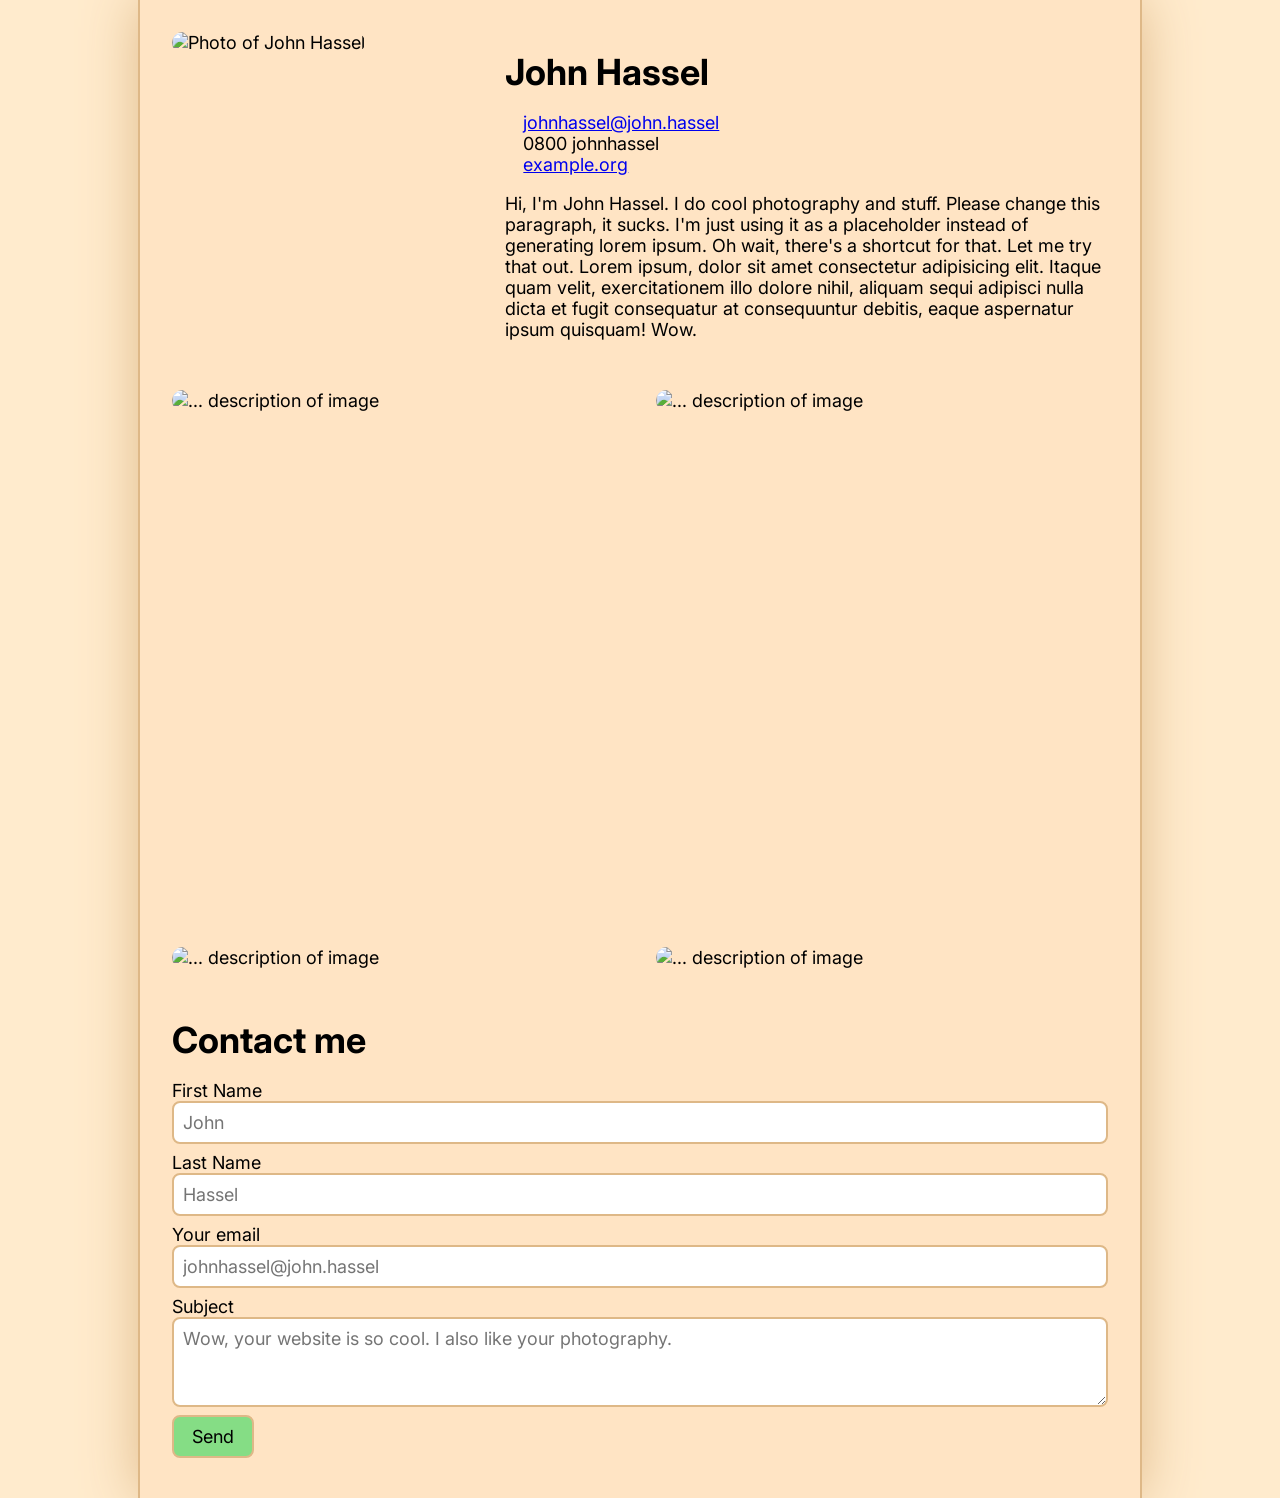
==== index.html @ 99760f8b "fix up some form stuff" ====
<!DOCTYPE html>
<html lang="en">
    <head>
        <title>John Hassel portfolio</title>

        <link rel="stylesheet" type="text/css" href="/main.css">
        <script defer src="/main.js"></script>

        <meta name="viewport" content="width=device-width">

        <!-- google fonts -->
        <link rel="preconnect" href="https://fonts.googleapis.com">
        <link rel="preconnect" href="https://fonts.gstatic.com" crossorigin>
        <link
            href="https://fonts.googleapis.com/css2?family=Inter:ital,opsz,wght@0,14..32,100..900;1,14..32,100..900&family=Open+Sans:ital,wght@0,300..800;1,300..800&display=swap"
            rel="stylesheet">

        <!-- fontawesome icons -->
        <script defer src="https://kit.fontawesome.com/411121b19e.js"
            crossorigin="anonymous"></script>
    </head>

    <body>
        <main>
            <section id="photo-contact">
                <div id="photo-container">
                    <img
                        src="https://placehold.co/600x800"
                        alt="Photo of John Hassel"
                    >
                </div>

                <section id="contact-info">
                    <h3>John Hassel</h3>
                    <ul>
                        <li class="email-contact">
                            <i class="fa-solid fa-envelope-open"></i>
                            <a href="mailto:johnhassel@john.hassel">
                                johnhassel@john.hassel
                            </a>
                        </li>
                        <li class="phone-contact">
                            <i class="fa-solid fa-phone"></i>
                            0800 johnhassel
                        </li>
                        <li class="website-contact">
                            <i class="fa-solid fa-globe"></i>
                            <a href="https://example.org/">example.org</a>
                        </li>
                    </ul>
                    <p>
                        Hi, I'm John Hassel. I do cool photography and stuff.
                        Please change this paragraph, it sucks. I'm just using
                        it as a placeholder instead of generating lorem ipsum.
                        Oh wait, there's a shortcut for that. Let me try that
                        out. Lorem ipsum, dolor sit amet consectetur adipisicing
                        elit. Itaque quam velit, exercitationem illo dolore
                        nihil, aliquam sequi adipisci nulla dicta et fugit
                        consequatur at consequuntur debitis, eaque aspernatur
                        ipsum quisquam! Wow.
                    </p>
                </section>
            </section>

            <section class="image-row">
                <img
                    src="https://placehold.co/600x400"
                    alt="... description of image"
                >
                <img
                    src="https://placehold.co/400x300"
                    alt="... description of image"
                >
            </section>

            <section class="video-montage">
                <video aria-label="... description of video">
                    <source src="https://placehold.co/1920x1080">
                    <source src="https://placeholdervideo.dev/1920x1080">
                </video>
            </section>

            <section class="image-row">
                <img
                    src="https://placehold.co/400x300"
                    alt="... description of image"
                >
                <img
                    src="https://placehold.co/600x400"
                    alt="... description of image"
                >
            </section>

            <form id="contact-form" action="/form_submit.html">
                <h3>Contact me</h3>
                <label for="fname">First Name</label>
                <input
                    type="text"
                    id="fname"
                    name="firstname"
                    placeholder="John"
                >

                <label for="lname">Last Name</label>
                <input
                    type="text"
                    id="lname"
                    name="lastname"
                    placeholder="Hassel"
                >

                <label for="email">Your email</label>
                <input
                    type="email"
                    id="email"
                    name="email"
                    autocomplete="on"
                    placeholder="johnhassel@john.hassel"
                >

                <label for="subject">Subject</label>
                <textarea
                    id="subject"
                    name="subject"
                    placeholder="Wow, your website is so cool. I also like your photography."
                ></textarea>

                <input type="submit" value="Send">
            </form>
        </main>
    </body>
</html>
---- main.css ----
:root {
    --background-color: blanchedalmond;
    --body-color: bisque;
    --border-color: burlywood;

    --confirm: #85dd85;
    --confirm-hover: #7dc97d;

    --normal-gap: 32px;
}

html {
    background-color: var(--background-color);

    width: 100%;
    min-height: 100%;

    font-size: large;
    font-family: "Inter", sans-serif;
}

body {
    background-color: var(--body-color);
    box-shadow: 0 0 3em var(--border-color);
    outline: 2px var(--border-color) solid;

    width: 100%;
    max-width: 1000px;
    box-sizing: border-box;
    margin: auto;
    padding: var(--normal-gap);

    /* animation-duration: 1s;
    animation-timing-function: ease-out;
    animation-name: animate-body; */
}

main * {
    animation-duration: 0.5s;
    animation-name: animate-fade;
    /*animation-fill-mode: backwards;*/
}

main {
    display: flex;
    flex-direction: column;
    gap: var(--normal-gap);
}

h3 {
    font-size: 2em;
    margin: 0.5em 0;
}

/* image and video */

img,
video {
    border-radius: 1em;
}

video {
    width: 100%;
}

/* image row sections */

section.image-row {
    display: flex;
    flex-direction: row;
    gap: var(--normal-gap);
}

section.image-row img {
    width: 100%;
    height: auto;
    min-width: 0;
}

/* photo-contact section */

#photo-contact {
    display: flex;
    gap: var(--normal-gap);
}

#photo-container {
    flex: 1 1 0;
}

#photo-container img {
    width: 100%;
}

#contact-info {
    flex: 2 2 0;
    flex-direction: column;
}

/* contact info list */
#contact-info ul {
    list-style-type: none;
    padding-left: 1em;
}

/* media queries */

@media screen and (max-width: 800px) {
    section.image-row {
        flex-direction: column;
    }

    #photo-container {
        flex: 2 2 0;
    }
}

@media screen and (max-width: 600px) {
    #photo-contact {
        flex-direction: column;
        gap: 0;
    }

    #photo-container {
        width: 100% !important;
    }
}

/* keyframes for animations */

@keyframes animate-body {
    0% {
        opacity: 0;
        transform: scale(10, 1);
    }

    100% {
        opacity: 1;
        transform: none;
    }
}

@keyframes animate-fade {
    0% {
        opacity: 0;
        transform: translate(0, 10px);
    }

    100% {
        opacity: 1;
        transform: none;
    }
}

/* form */

form {
    display: flex;
    flex-direction: column;
}

form :is(label, input, textarea) {
    font-family: inherit;
    font-size: 1rem;
}

form :is(input, textarea) {
    margin-bottom: 8px;
    border-radius: 8px;
    box-sizing: border-box;
    padding: 0.5em;
    border: 2px solid var(--border-color);
}

form textarea {
    min-height: 5em;
    width: 100%;
    resize: vertical;
}

form input[type="submit"] {
    background-color: var(--confirm);
    width: min-content;
    padding: 0.5em 1em;
    transition: background-color 0.2s;
}

form input[type="submit"]:hover {
    background-color: var(--confirm-hover);
}
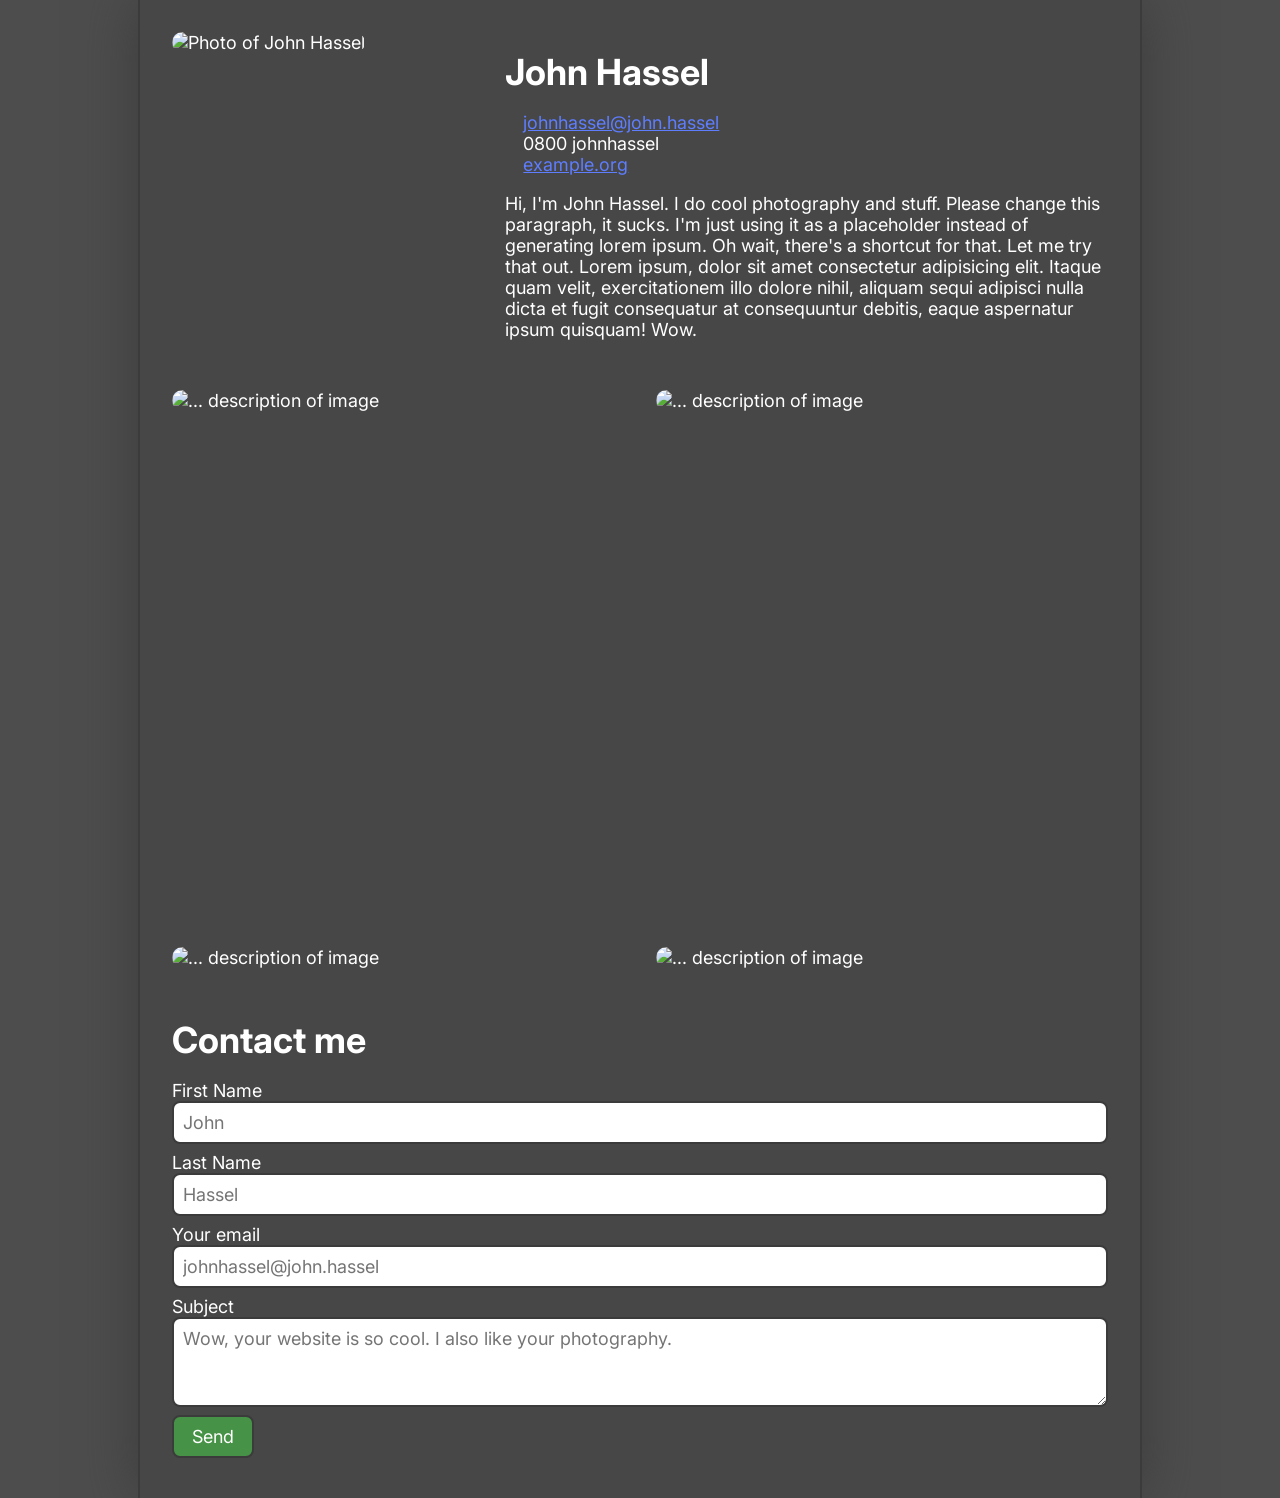
==== commit 1b56209a: "make the animations better" ====
--- a/index.html
+++ b/index.html
@@ -41,7 +41,7 @@
                         </li>
                         <li class="phone-contact">
                             <i class="fa-solid fa-phone"></i>
-                            0800 johnhassel
+                            <span>0800 johnhassel</span>
                         </li>
                         <li class="website-contact">
                             <i class="fa-solid fa-globe"></i>
--- a/main.css
+++ b/main.css
@@ -1,12 +1,33 @@
-:root {
+/* :root {
+    --text-colour: initial;
     --background-color: blanchedalmond;
     --body-color: bisque;
     --border-color: burlywood;
 
+    --link-colour: initial;
+
     --confirm: #85dd85;
     --confirm-hover: #7dc97d;
 
     --normal-gap: 32px;
+} */
+
+:root {
+    --text-colour:         #ffffff;
+    --background-color:    #4d4d4d;
+    --body-color:          #474747;
+    --border-color:        #3b3b3b;
+
+    --link-colour:         #5e7dff;
+    --link-hover-colour:   #4d6ce9;
+    --link-active-colour:  #2e47ad;
+    /*--link-visited-colour: #9c5eff;*/
+    --link-visited-colour: var(--link-colour);
+
+    --confirm:             #469246;
+    --confirm-hover:       #3e813e;
+
+    --normal-gap: 32px;
 }
 
 html {
@@ -17,6 +38,7 @@
 
     font-size: large;
     font-family: "Inter", sans-serif;
+    color: var(--text-colour);
 }
 
 body {
@@ -29,16 +51,6 @@
     box-sizing: border-box;
     margin: auto;
     padding: var(--normal-gap);
-
-    /* animation-duration: 1s;
-    animation-timing-function: ease-out;
-    animation-name: animate-body; */
-}
-
-main * {
-    animation-duration: 0.5s;
-    animation-name: animate-fade;
-    /*animation-fill-mode: backwards;*/
 }
 
 main {
@@ -52,6 +64,22 @@
     margin: 0.5em 0;
 }
 
+a {
+    color: var(--link-colour);
+}
+
+a:hover {
+    color: var(--link-hover-colour);
+}
+
+a:active {
+    color: var(--link-active-colour);
+}
+
+a:visited {
+    color: var(--link-visited-colour);
+}
+
 /* image and video */
 
 img,
@@ -126,32 +154,6 @@
     }
 }
 
-/* keyframes for animations */
-
-@keyframes animate-body {
-    0% {
-        opacity: 0;
-        transform: scale(10, 1);
-    }
-
-    100% {
-        opacity: 1;
-        transform: none;
-    }
-}
-
-@keyframes animate-fade {
-    0% {
-        opacity: 0;
-        transform: translate(0, 10px);
-    }
-
-    100% {
-        opacity: 1;
-        transform: none;
-    }
-}
-
 /* form */
 
 form {
@@ -161,6 +163,7 @@
 
 form :is(label, input, textarea) {
     font-family: inherit;
+    color: inherit;
     font-size: 1rem;
 }
 
@@ -183,8 +186,162 @@
     width: min-content;
     padding: 0.5em 1em;
     transition: background-color 0.2s;
+    cursor: pointer;
 }
 
 form input[type="submit"]:hover {
     background-color: var(--confirm-hover);
 }
+
+/* animations */
+:root {
+    --motion-time: 0.5s;
+    --motion-scale: 16px;
+}
+
+@keyframes animate-body {
+    0% {
+        opacity: 0;
+        transform: scale(10, 1);
+    }
+
+    100% {
+        opacity: 1;
+        transform: none;
+    }
+}
+
+@keyframes fade {
+    0% {
+        opacity: 0;
+    }
+
+    100% {
+        opacity: 1;
+    }
+}
+
+@keyframes fade-fly-left {
+    0% {
+        opacity: 0;
+        transform: translate(calc(var(--motion-scale) * -1), 0);
+    }
+
+    100% {
+        opacity: 1;
+        transform: none;
+    }
+}
+
+@keyframes fade-fly-right {
+    0% {
+        opacity: 0;
+        transform: translate(var(--motion-scale), 0);
+    }
+
+    100% {
+        opacity: 1;
+        transform: none;
+    }
+}
+
+@keyframes fade-fly-up {
+    0% {
+        opacity: 0;
+        transform: translate(0, calc(var(--motion-scale) * -1));
+    }
+
+    100% {
+        opacity: 1;
+        transform: none;
+    }
+}
+
+@keyframes fade-fly-down {
+    0% {
+        opacity: 0;
+        transform: translate(0, var(--motion-scale));
+    }
+
+    100% {
+        opacity: 1;
+        transform: none;
+    }
+}
+
+/* special keyframe for those li */
+@keyframes fade-fly-right-margin {
+    0% {
+        opacity: 0;
+        margin-left: var(--motion-scale);
+    }
+
+    100% {
+        opacity: 1;
+        margin-left: 0;
+    }
+}
+
+#photo-container img {
+    animation: fade-fly-left var(--motion-time) ease-out;
+}
+
+#contact-info h3 {
+    animation: fade-fly-up var(--motion-time) ease-out;
+}
+
+#contact-info ul > li {
+    --delay-gradient: 0.1s;
+    
+    animation-fill-mode: both;
+}
+
+#contact-info ul > li:nth-child(1) {
+    animation-delay: calc(0 * var(--delay-gradient));
+}
+
+#contact-info ul > li:nth-child(2) {
+    animation-delay: calc(1 * var(--delay-gradient));
+}
+
+#contact-info ul > li:nth-child(3) {
+    animation-delay: calc(2 * var(--delay-gradient));
+}
+
+#contact-info ul > li > :first-child {
+    animation: fade-fly-left var(--motion-time) ease-out;
+    animation-delay: inherit;
+    animation-fill-mode: inherit;
+}
+
+#contact-info ul > li > :last-child {
+    animation: fade-fly-right-margin var(--motion-time) ease-out;
+    animation-delay: inherit;
+    animation-fill-mode: inherit;
+}
+
+#contact-info > p {
+    animation: fade-fly-down var(--motion-time) ease-out;
+}
+
+.image-row > * {
+    animation: fade-fly-down var(--motion-time) ease-out;
+}
+
+@media screen and (min-width: 800px) {
+    .image-row > :first-child {
+        animation: fade-fly-left var(--motion-time) ease-out;
+    }
+
+    .image-row > :last-child {
+        animation: fade-fly-right var(--motion-time) ease-out;
+    }
+}
+
+.video-montage > * {
+    animation: fade-fly-down var(--motion-time) ease-out;
+}
+
+#contact-form {
+    animation: fade-fly-down var(--motion-time) ease-out;
+}
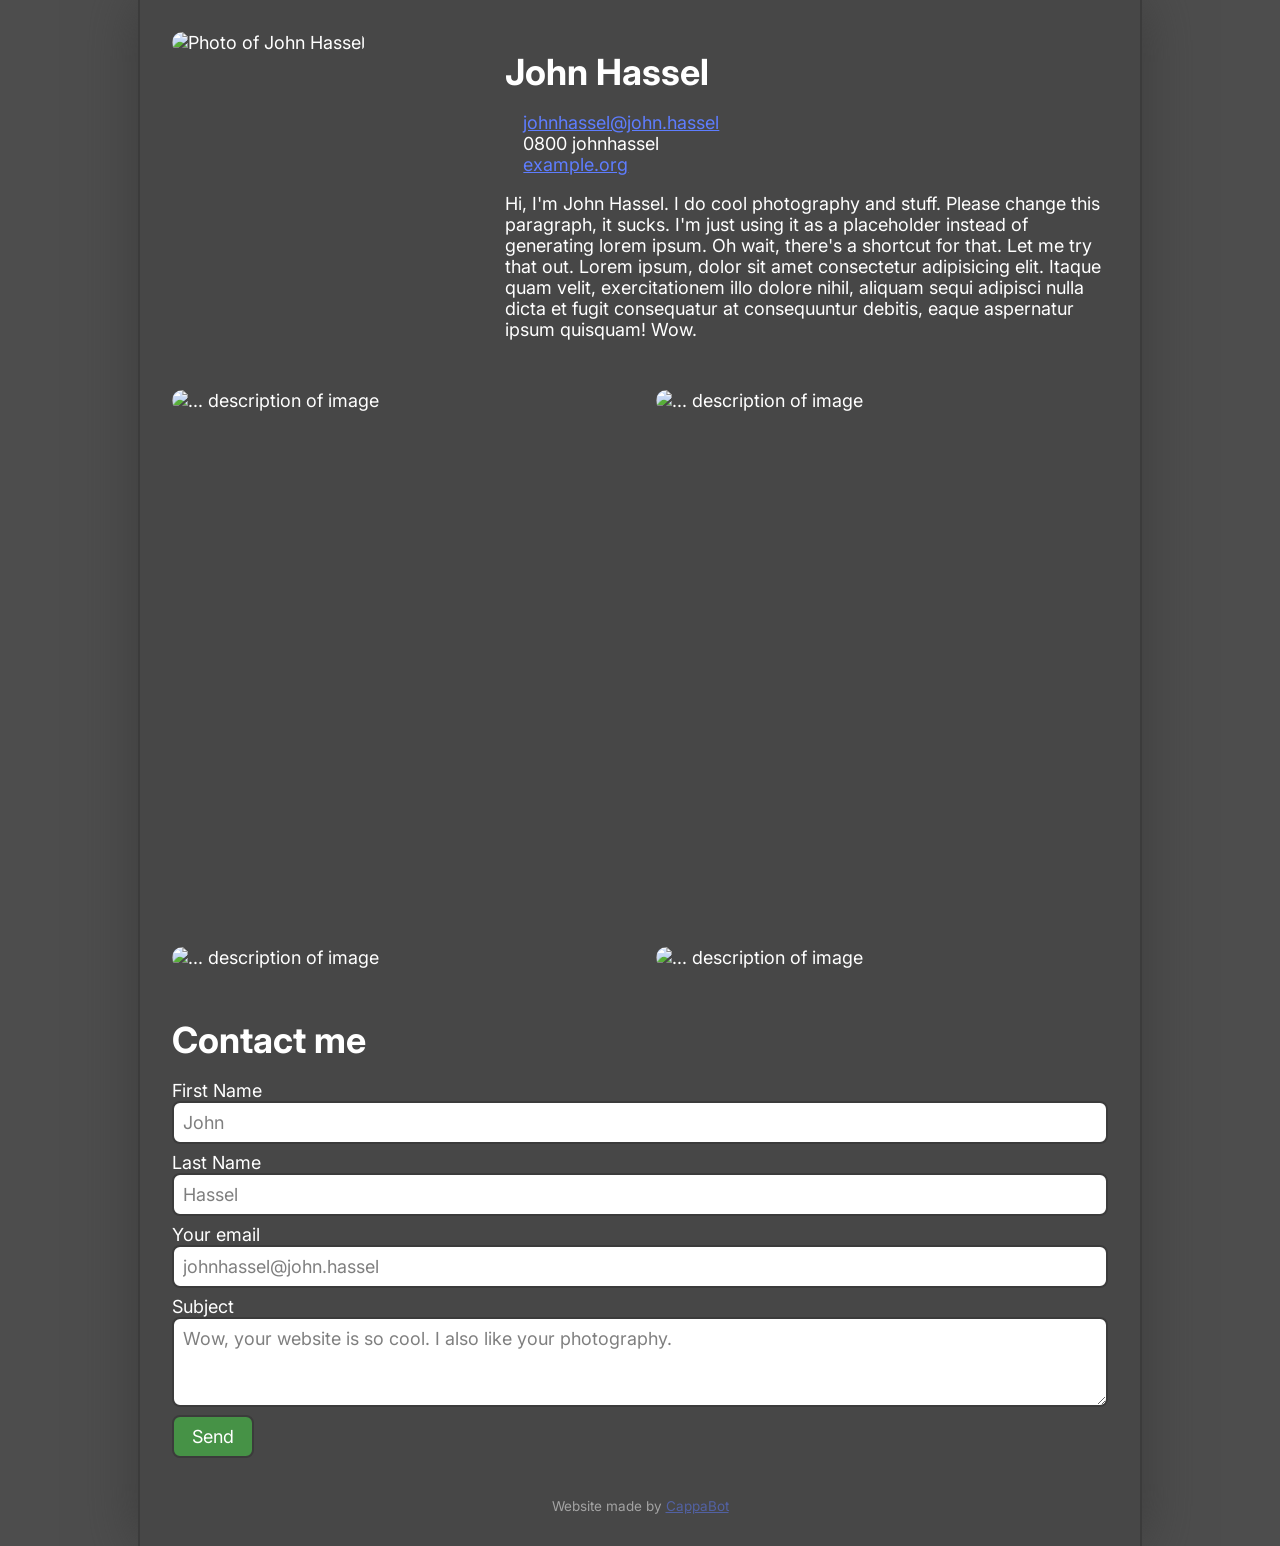
==== commit e33ba6b1: "add footer" ====
--- a/index.html
+++ b/index.html
@@ -127,6 +127,10 @@
 
                 <input type="submit" value="Send">
             </form>
+
+            <footer>
+                Website made by <a href="https://cappabot.com">CappaBot</a>
+            </footer>
         </main>
     </body>
 </html>
--- a/main.css
+++ b/main.css
@@ -18,6 +18,9 @@
     --body-color:          #474747;
     --border-color:        #3b3b3b;
 
+    --text-form:           #000000;
+    --background-form:     #ffffff;
+
     --link-colour:         #5e7dff;
     --link-hover-colour:   #4d6ce9;
     --link-active-colour:  #2e47ad;
@@ -168,6 +171,9 @@
 }
 
 form :is(input, textarea) {
+    color: var(--text-form);
+    background-color: var(--background-form);
+
     margin-bottom: 8px;
     border-radius: 8px;
     box-sizing: border-box;
@@ -175,6 +181,11 @@
     border: 2px solid var(--border-color);
 }
 
+form ::placeholder {
+    color: var(--text-form);
+    opacity: 0.5;
+}
+
 form textarea {
     min-height: 5em;
     width: 100%;
@@ -182,15 +193,23 @@
 }
 
 form input[type="submit"] {
+    color: var(--text-colour);
     background-color: var(--confirm);
+    cursor: pointer;
+
     width: min-content;
     padding: 0.5em 1em;
     transition: background-color 0.2s;
-    cursor: pointer;
 }
 
 form input[type="submit"]:hover {
     background-color: var(--confirm-hover);
+}
+
+footer {
+    text-align: center;
+    font-size: 0.75em;
+    opacity: 0.5;
 }
 
 /* animations */
@@ -322,24 +341,47 @@
 
 #contact-info > p {
     animation: fade-fly-down var(--motion-time) ease-out;
-}
-
-.image-row > * {
+    animation-delay: 0.5s;
+    animation-fill-mode: both;
+}
+
+.image-row img {
     animation: fade-fly-down var(--motion-time) ease-out;
+    animation-delay: inherit;
+    animation-fill-mode: both;
+}
+
+main {
+    --delay-gradient: 0.5s;
+    --delay-all: 0.2s;
+}
+
+main > *:nth-of-type(2) {
+    animation-delay: calc(1 * var(--delay-gradient) + var(--delay-all));
+}
+
+main > *:nth-of-type(3) {
+    animation-delay: calc(2 * var(--delay-gradient) + var(--delay-all));
+}
+
+main > *:nth-of-type(4) {
+    animation-delay: calc(3 * var(--delay-gradient) + var(--delay-all));
 }
 
 @media screen and (min-width: 800px) {
     .image-row > :first-child {
-        animation: fade-fly-left var(--motion-time) ease-out;
+        animation-name: fade-fly-left;
     }
 
     .image-row > :last-child {
-        animation: fade-fly-right var(--motion-time) ease-out;
+        animation-name: fade-fly-right;
     }
 }
 
 .video-montage > * {
     animation: fade-fly-down var(--motion-time) ease-out;
+    animation-fill-mode: both;
+    animation-delay: inherit;
 }
 
 #contact-form {
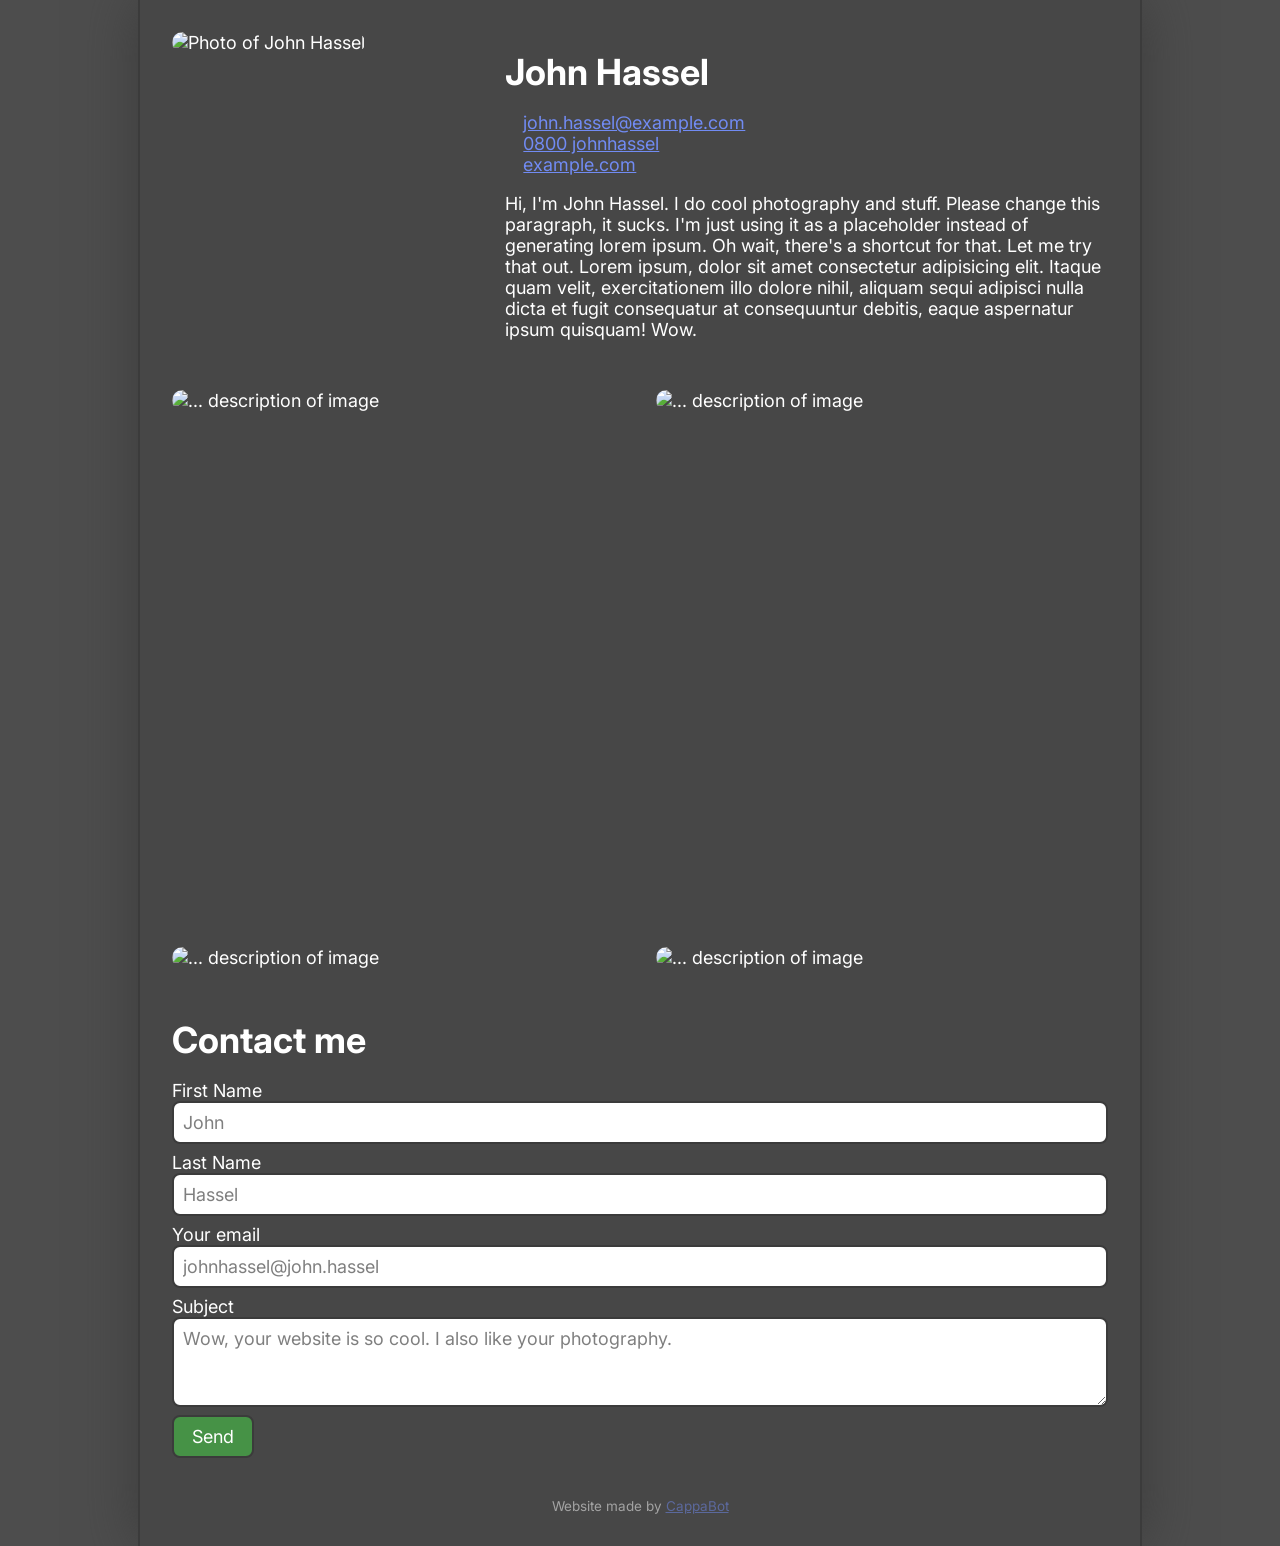
==== commit f80f6df1: "change the contact links a bit" ====
--- a/index.html
+++ b/index.html
@@ -1,6 +1,8 @@
 <!DOCTYPE html>
 <html lang="en">
     <head>
+        <meta charset="UTF-8">
+
         <title>John Hassel portfolio</title>
 
         <link rel="stylesheet" type="text/css" href="/main.css">
@@ -35,17 +37,21 @@
                     <ul>
                         <li class="email-contact">
                             <i class="fa-solid fa-envelope-open"></i>
-                            <a href="mailto:johnhassel@john.hassel">
-                                johnhassel@john.hassel
+                            <a href="mailto:john.hassel@example.com">
+                                john.hassel@example.com
                             </a>
                         </li>
                         <li class="phone-contact">
                             <i class="fa-solid fa-phone"></i>
-                            <span>0800 johnhassel</span>
+                            <a href="tel:+64-000-000-000">
+                                0800 johnhassel
+                            </a>
                         </li>
                         <li class="website-contact">
                             <i class="fa-solid fa-globe"></i>
-                            <a href="https://example.org/">example.org</a>
+                            <a href="https://example.com/">
+                                example.com
+                            </a>
                         </li>
                     </ul>
                     <p>
@@ -91,7 +97,7 @@
                 >
             </section>
 
-            <form id="contact-form" action="/form_submit.html">
+            <form id="contact-form" action="/form-submit.html">
                 <h3>Contact me</h3>
                 <label for="fname">First Name</label>
                 <input
--- a/main.css
+++ b/main.css
@@ -21,11 +21,10 @@
     --text-form:           #000000;
     --background-form:     #ffffff;
 
-    --link-colour:         #5e7dff;
-    --link-hover-colour:   #4d6ce9;
+    --link-colour:         #718bf3;
+    --link-hover-colour:   #3d5ace;
     --link-active-colour:  #2e47ad;
-    /*--link-visited-colour: #9c5eff;*/
-    --link-visited-colour: var(--link-colour);
+    --link-visited-colour: #9c5eff;
 
     --confirm:             #469246;
     --confirm-hover:       #3e813e;
@@ -69,6 +68,7 @@
 
 a {
     color: var(--link-colour);
+    transition: color 0.1s;
 }
 
 a:hover {
@@ -79,9 +79,9 @@
     color: var(--link-active-colour);
 }
 
-a:visited {
+/*a:visited {
     color: var(--link-visited-colour);
-}
+}*/
 
 /* image and video */
 
